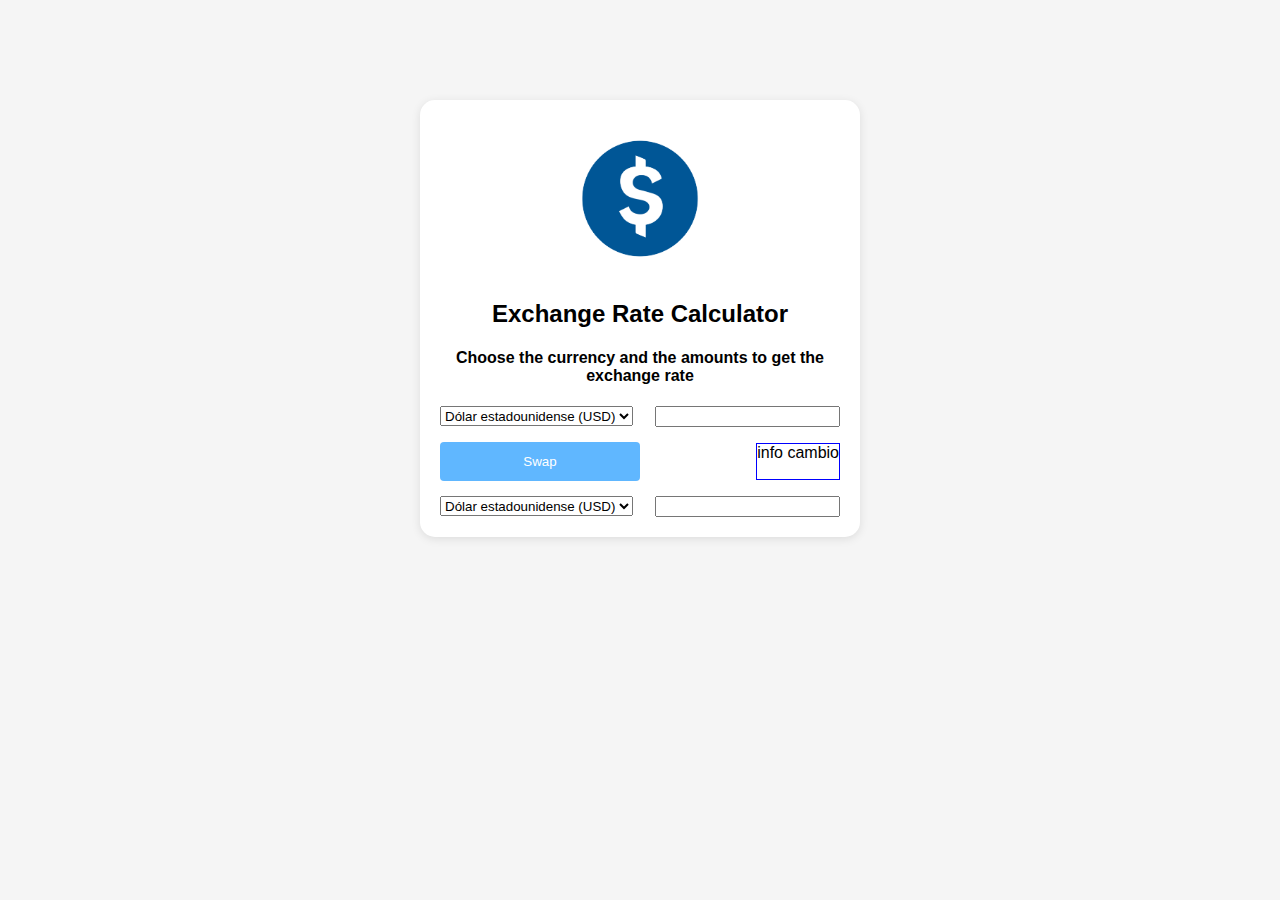
==== PEC1_Ej2_2/index.html @ 265b6f93 "Creo estructura html y css para la calculadora" ====
<!DOCTYPE html>
<html lang="es">
<head>
    <meta charset="UTF-8">
    <meta name="viewport" content="width=device-width, initial-scale=1.0">
    <link rel="stylesheet" type="text/css" href="../PEC1_Ej2_2/assets/styles/style.css">

    <title>Exchange Rate Calculator</title>

</head>
<body>
    <div class="calculator-container">
        <div class="calculator-logo">
            <img class="calculator-logo_img" src="./assets/images/logo.png" alt="Logo calculator">
        </div>
        <h2 class="calculator-title">Exchange Rate Calculator</h2>
        <h4 class="calculator-intro">Choose the currency and the amounts to get the exchange rate </h4>
        <div class="calculator">
            <form method="post">
                <div class="money1">
                    <select name="divisas" id="divisas">
                        <option value="usd">Dólar estadounidense (USD)</option>
                        <option value="eur">Euro (EUR)</option>
                        <option value="jpy">Yen japonés (JPY)</option>
                        <option value="gbp">Libra esterlina (GBP)</option>
                        <option value="aud">Dólar australiano (AUD)</option>
                        <option value="cad">Dólar canadiense (CAD)</option>
                        <option value="chf">Franco suizo (CHF)</option>
                        <option value="cny">Yuan chino (CNY)</option>
                    </select>
                    <input type="number" id="amount-A" name="amount-A" placeholder="" required>
                </div>
                <div class="infoSwap">
                    <button type="submit">Swap</button>
                    <p class="infoSwapAmount">info cambio</p>            

                </div>
                <div class="money2">
                    <select name="divisas" id="divisas">
                        <option value="usd">Dólar estadounidense (USD)</option>
                        <option value="eur">Euro (EUR)</option>
                        <option value="jpy">Yen japonés (JPY)</option>
                        <option value="gbp">Libra esterlina (GBP)</option>
                        <option value="aud">Dólar australiano (AUD)</option>
                        <option value="cad">Dólar canadiense (CAD)</option>
                        <option value="chf">Franco suizo (CHF)</option>
                        <option value="cny">Yuan chino (CNY)</option>
                    </select>
                    <div class="amount-B">
                        <input type="number" id="amount-B" name="amount-B">
                    </div>
                </div>        
            </form>
        </div>
    </div>
    <script src="../PEC1_Ej2_2/assets/scripts/main.js"></script>
</body>
</html>
---- PEC1_Ej2_2/assets/styles/style.css ----
body {
    font-family: Arial, Helvetica, sans-serif;
    background-color: whitesmoke;
    margin: auto;
    padding: 100px;
}
.calculator-container {
    max-width: 400px;
    margin: auto;
    padding: 20px;
    background-color: #fff;
    border-radius: 15px;
    box-shadow: 0 2px 10px rgba(0, 0, 0, 0.1);
}
.calculator-logo_img {
    width: 40%;
    margin: auto;
    display: flex;
    align-items: center;
    justify-content: center;
}
.calculator-title, .calculator-intro {
    align-items: center;
    text-align: center;
}
.money1, .money2 {
    display: flex;
    justify-content: space-between;
}
select { /*ESTO NO SÉ SELECCIONARLO*/
    height: 1.5em;
    vertical-align: top;
}
.infoSwap {
    display: flex;
    justify-content: space-between;

}
.infoSwapAmount {
    border: 1px solid blue;
}

button {
    width: 50%;
    margin: 15px 0;
    padding: 12px;
    background-color: #008cff9f;
    color: white;
    border: none;
    border-radius: 4px;
    cursor: pointer;
}
button:hover {
    background-color: #003cff;
}
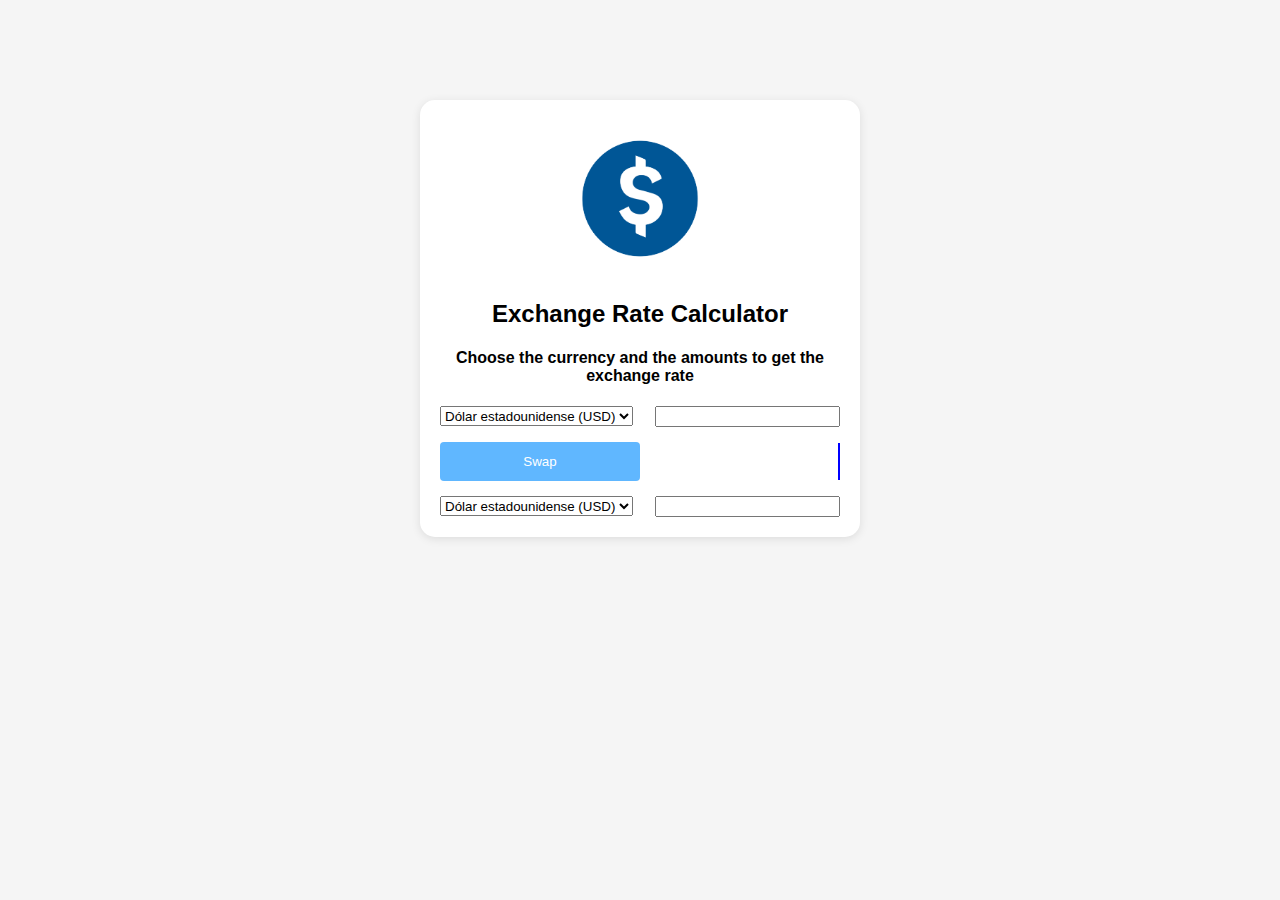
==== commit 0d40638a: "actualizo ejercicio 2 y creo js" ====
--- a/PEC1_Ej2_2/index.html
+++ b/PEC1_Ej2_2/index.html
@@ -31,8 +31,8 @@
                     <input type="number" id="amount-A" name="amount-A" placeholder="" required>
                 </div>
                 <div class="infoSwap">
-                    <button type="submit">Swap</button>
-                    <p class="infoSwapAmount">info cambio</p>            
+                    <button type="submit" id="swapButton">Swap</button>
+                    <p class="infoSwapAmount"></p>       
 
                 </div>
                 <div class="money2">
